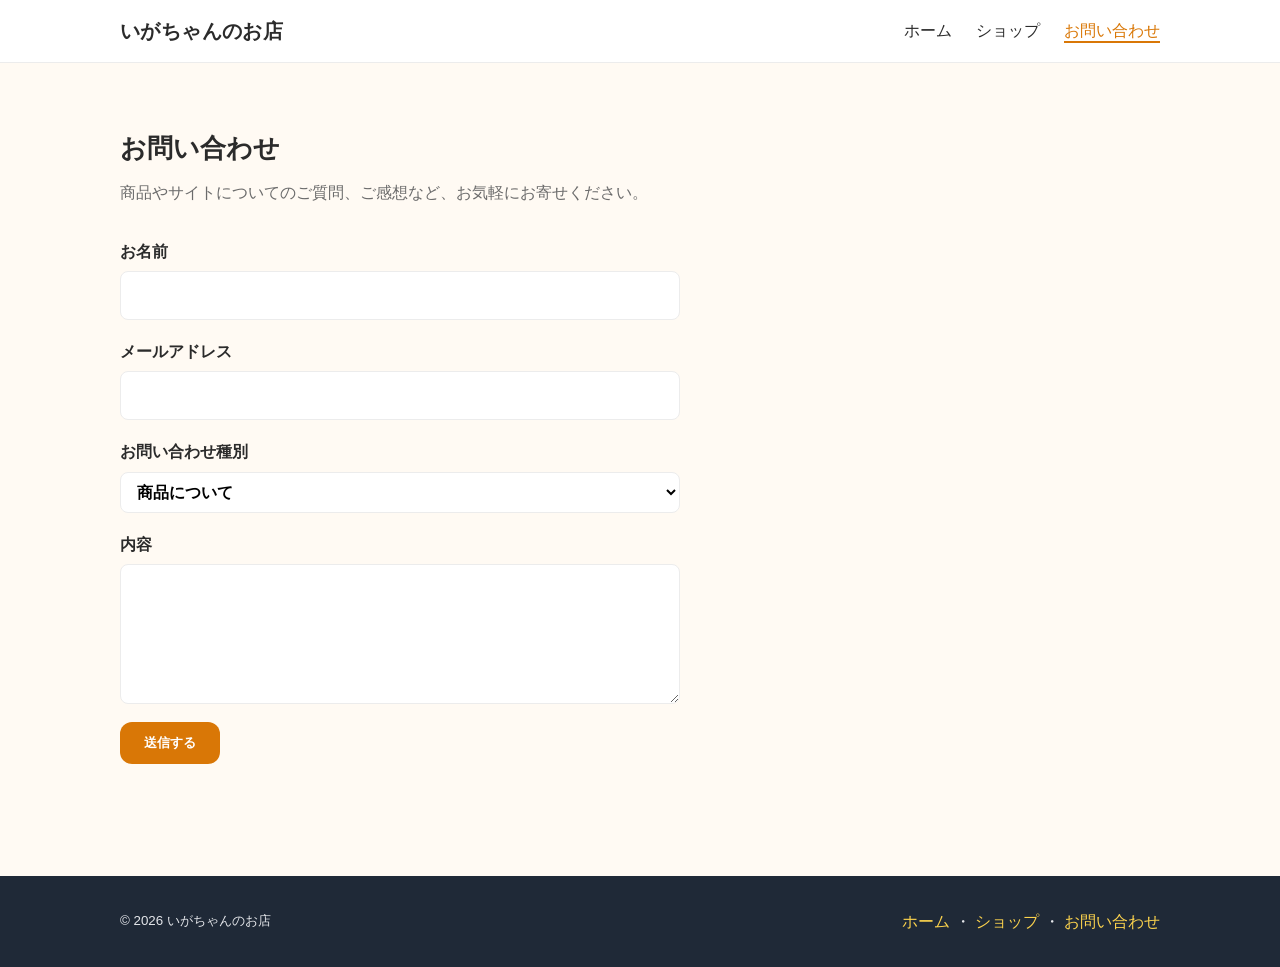
==== contact.html @ d960fc7b "create" ====
<!DOCTYPE html>
<html lang="ja">
  <head>
    <meta charset="UTF-8" />
    <meta name="viewport" content="width=device-width, initial-scale=1.0" />
    <meta
      name="description"
      content="いがちゃんのお店へのお問い合わせページ。商品やサイトに関するご質問はこちらからどうぞ。"
    />
    <title>お問い合わせ | いがちゃんのお店</title>
    <link rel="stylesheet" href="assets/css/style.css" />
  </head>
  <body>
    <header class="site-header">
      <div class="container">
        <p class="site-title"><a href="index.html">いがちゃんのお店</a></p>
        <nav class="global-nav" aria-label="メインナビゲーション">
          <ul>
            <li><a href="index.html">ホーム</a></li>
            <li><a href="shop.html">ショップ</a></li>
            <li><a href="contact.html" aria-current="page">お問い合わせ</a></li>
          </ul>
        </nav>
      </div>
    </header>

    <main>
      <section class="section">
        <div class="container">
          <h2>お問い合わせ</h2>
          <p class="lead">
            商品やサイトについてのご質問、ご感想など、お気軽にお寄せください。
          </p>

          <form class="form" action="#" method="post" novalidate>
            <label>
              お名前
              <input type="text" name="name" autocomplete="name" required />
            </label>

            <label>
              メールアドレス
              <input type="email" name="email" autocomplete="email" required />
            </label>

            <label>
              お問い合わせ種別
              <select name="topic">
                <option value="product">商品について</option>
                <option value="site">サイトについて</option>
                <option value="other">その他</option>
              </select>
            </label>

            <label>
              内容
              <textarea name="message" required></textarea>
            </label>

            <div>
              <button type="submit" class="btn">送信する</button>
            </div>
          </form>
        </div>
      </section>
    </main>

    <footer class="site-footer">
      <div class="container">
        <small>&copy; <span data-current-year>2026</span> いがちゃんのお店</small>
        <nav aria-label="フッターナビゲーション">
          <a href="index.html">ホーム</a> ・
          <a href="shop.html">ショップ</a> ・
          <a href="contact.html">お問い合わせ</a>
        </nav>
      </div>
    </footer>

    <script src="assets/js/main.js"></script>
  </body>
</html>
---- assets/css/style.css ----
:root {
  --color-bg: #fffaf3;
  --color-surface: #ffffff;
  --color-text: #2b2b2b;
  --color-muted: #6b6b6b;
  --color-primary: #d97706;
  --color-primary-dark: #b45309;
  --color-accent: #0ea5e9;
  --color-border: #ececec;
  --radius: 12px;
  --shadow: 0 6px 16px rgba(0, 0, 0, 0.06);
  --max-width: 1080px;
  --font-sans: -apple-system, BlinkMacSystemFont, "Helvetica Neue", "Hiragino Sans",
    "Hiragino Kaku Gothic ProN", "Yu Gothic", Meiryo, sans-serif;
}

* {
  box-sizing: border-box;
}

html {
  scroll-behavior: smooth;
}

body {
  margin: 0;
  font-family: var(--font-sans);
  color: var(--color-text);
  background: var(--color-bg);
  line-height: 1.7;
  -webkit-font-smoothing: antialiased;
}

a {
  color: var(--color-primary-dark);
  text-decoration: none;
}

a:hover {
  text-decoration: underline;
}

img {
  max-width: 100%;
  display: block;
}

.container {
  max-width: var(--max-width);
  margin: 0 auto;
  padding: 0 20px;
}

/* ========== Header ========== */
.site-header {
  background: var(--color-surface);
  border-bottom: 1px solid var(--color-border);
  position: sticky;
  top: 0;
  z-index: 10;
}

.site-header .container {
  display: flex;
  align-items: center;
  justify-content: space-between;
  padding-top: 14px;
  padding-bottom: 14px;
}

.site-title {
  font-size: 1.25rem;
  font-weight: 700;
  margin: 0;
  letter-spacing: 0.02em;
}

.site-title a {
  color: var(--color-text);
}

.global-nav ul {
  list-style: none;
  margin: 0;
  padding: 0;
  display: flex;
  gap: 24px;
}

.global-nav a {
  color: var(--color-text);
  font-weight: 500;
}

.global-nav a[aria-current="page"] {
  color: var(--color-primary);
  border-bottom: 2px solid var(--color-primary);
  padding-bottom: 2px;
}

/* ========== Hero ========== */
.hero {
  background: linear-gradient(135deg, #fde68a 0%, #fca5a5 100%);
  padding: 80px 0;
}

.hero-inner {
  display: grid;
  grid-template-columns: 1fr 280px;
  gap: 40px;
  align-items: center;
}

.hero h1 {
  font-size: clamp(1.8rem, 4vw, 2.6rem);
  margin: 0 0 16px;
  line-height: 1.3;
}

.hero p {
  margin: 0 0 24px;
  font-size: 1.05rem;
  color: #4b3621;
}

.avatar {
  width: 220px;
  height: 220px;
  border-radius: 50%;
  background: radial-gradient(circle at 35% 30%, #fff 0%, #fbbf24 60%, #d97706 100%);
  margin: 0 auto;
  box-shadow: var(--shadow);
}

/* ========== Section ========== */
.section {
  padding: 64px 0;
}

.section-alt {
  background: var(--color-surface);
  border-top: 1px solid var(--color-border);
  border-bottom: 1px solid var(--color-border);
}

.section h2 {
  font-size: 1.6rem;
  margin: 0 0 8px;
}

.section .lead {
  color: var(--color-muted);
  margin: 0 0 32px;
}

/* ========== Buttons ========== */
.btn {
  display: inline-block;
  padding: 12px 24px;
  background: var(--color-primary);
  color: #fff;
  border-radius: var(--radius);
  font-weight: 600;
  border: none;
  cursor: pointer;
  transition: background 0.2s ease;
}

.btn:hover {
  background: var(--color-primary-dark);
  text-decoration: none;
  color: #fff;
}

.btn-outline {
  background: transparent;
  color: var(--color-primary-dark);
  border: 2px solid var(--color-primary);
}

.btn-outline:hover {
  background: var(--color-primary);
  color: #fff;
}

/* ========== Profile ========== */
.profile-grid {
  display: grid;
  grid-template-columns: repeat(auto-fit, minmax(220px, 1fr));
  gap: 20px;
}

.profile-card {
  background: var(--color-surface);
  border: 1px solid var(--color-border);
  border-radius: var(--radius);
  padding: 20px;
}

.profile-card h3 {
  margin: 0 0 8px;
  font-size: 1.05rem;
  color: var(--color-primary-dark);
}

.profile-card p {
  margin: 0;
  color: var(--color-muted);
}

/* ========== Product ========== */
.product-grid {
  display: grid;
  grid-template-columns: repeat(auto-fit, minmax(260px, 1fr));
  gap: 24px;
}

.product-card {
  background: var(--color-surface);
  border: 1px solid var(--color-border);
  border-radius: var(--radius);
  overflow: hidden;
  display: flex;
  flex-direction: column;
  transition: transform 0.2s ease, box-shadow 0.2s ease;
}

.product-card:hover {
  transform: translateY(-4px);
  box-shadow: var(--shadow);
}

.product-thumb {
  height: 180px;
  background: linear-gradient(135deg, #fde68a, #fca5a5);
}

.product-thumb.thumb-2 {
  background: linear-gradient(135deg, #bae6fd, #818cf8);
}

.product-thumb.thumb-3 {
  background: linear-gradient(135deg, #bbf7d0, #5eead4);
}

.product-thumb.thumb-4 {
  background: linear-gradient(135deg, #fecaca, #f9a8d4);
}

.product-thumb.thumb-5 {
  background: linear-gradient(135deg, #fef3c7, #fdba74);
}

.product-thumb.thumb-6 {
  background: linear-gradient(135deg, #e9d5ff, #c4b5fd);
}

.product-body {
  padding: 18px;
  display: flex;
  flex-direction: column;
  flex: 1;
}

.product-body h3 {
  margin: 0 0 8px;
  font-size: 1.1rem;
}

.product-body p {
  margin: 0 0 16px;
  color: var(--color-muted);
  font-size: 0.95rem;
  flex: 1;
}

.product-meta {
  display: flex;
  align-items: center;
  justify-content: space-between;
  gap: 12px;
}

.price {
  font-size: 1.15rem;
  font-weight: 700;
  color: var(--color-primary-dark);
}

/* ========== Form ========== */
.form {
  display: grid;
  gap: 18px;
  max-width: 560px;
}

.form label {
  display: grid;
  gap: 6px;
  font-weight: 600;
}

.form input,
.form textarea,
.form select {
  font: inherit;
  padding: 10px 12px;
  border: 1px solid var(--color-border);
  border-radius: 8px;
  background: var(--color-surface);
}

.form input:focus,
.form textarea:focus,
.form select:focus {
  outline: 2px solid var(--color-accent);
  outline-offset: 1px;
}

.form textarea {
  min-height: 140px;
  resize: vertical;
}

/* ========== Footer ========== */
.site-footer {
  background: #1f2937;
  color: #e5e7eb;
  padding: 32px 0;
  margin-top: 48px;
}

.site-footer .container {
  display: flex;
  flex-wrap: wrap;
  justify-content: space-between;
  gap: 16px;
  align-items: center;
}

.site-footer a {
  color: #fcd34d;
}

/* ========== Responsive ========== */
@media (max-width: 720px) {
  .hero {
    padding: 56px 0;
  }

  .hero-inner {
    grid-template-columns: 1fr;
    text-align: center;
  }

  .avatar {
    width: 160px;
    height: 160px;
  }

  .global-nav ul {
    gap: 16px;
  }
}
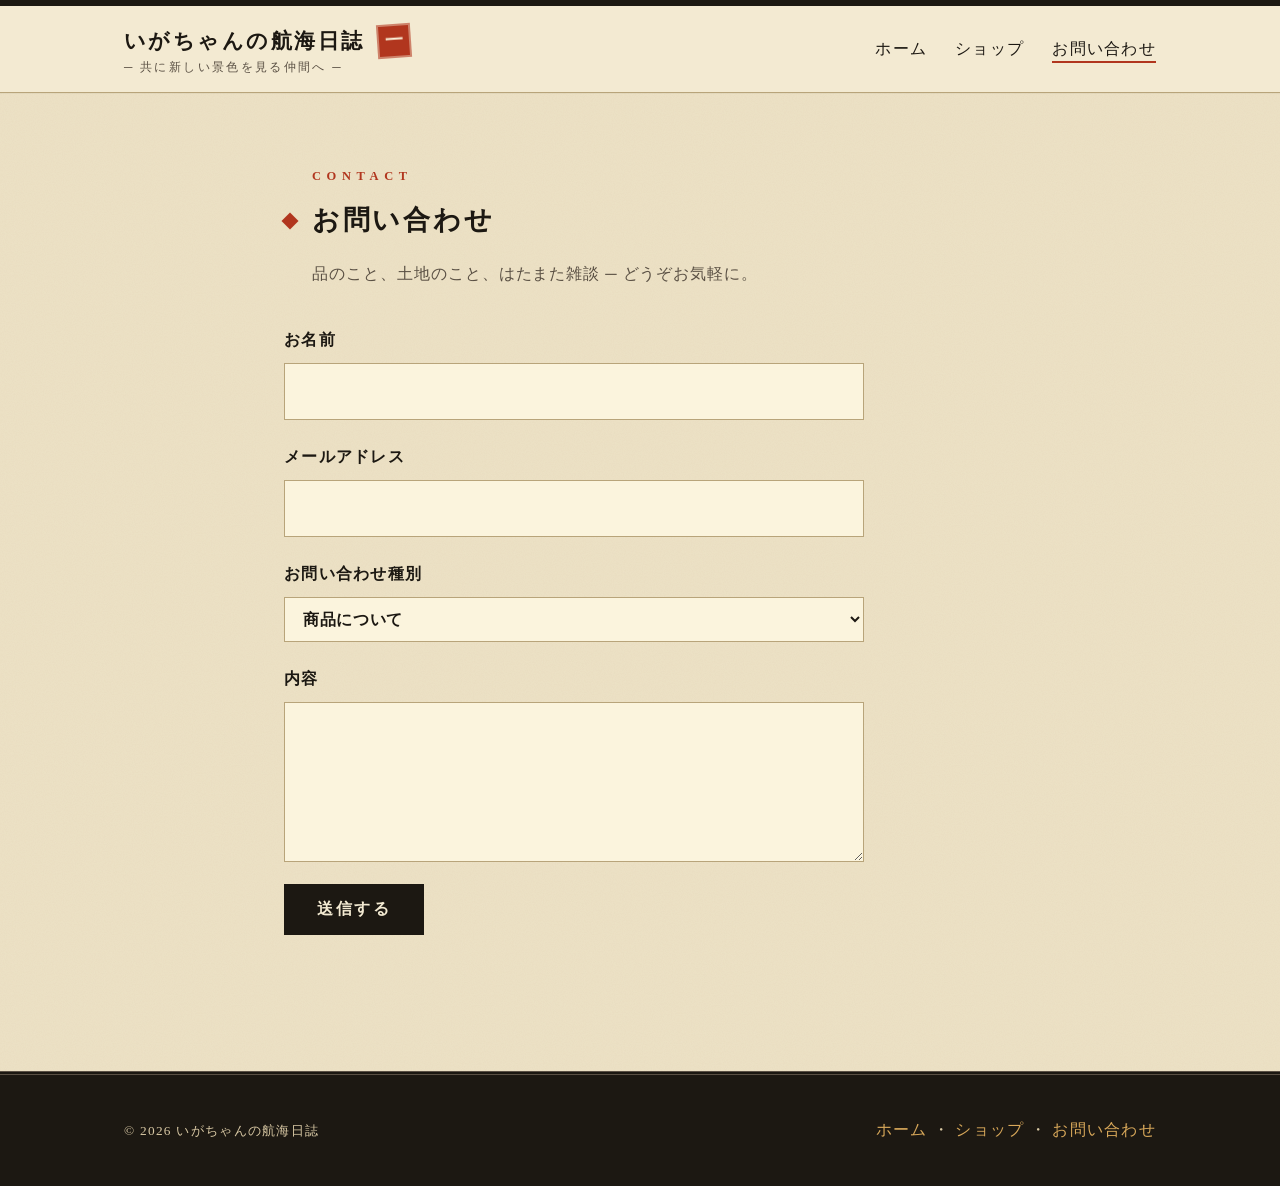
==== commit b32cc626: "あ" ====
--- a/contact.html
+++ b/contact.html
@@ -5,15 +5,22 @@
     <meta name="viewport" content="width=device-width, initial-scale=1.0" />
     <meta
       name="description"
-      content="いがちゃんのお店へのお問い合わせページ。商品やサイトに関するご質問はこちらからどうぞ。"
+      content="いがちゃんの航海日誌へのお問い合わせページ。商品やサイトに関するご質問はこちらからどうぞ。"
     />
-    <title>お問い合わせ | いがちゃんのお店</title>
+    <title>お問い合わせ:いがちゃんの航海日誌</title>
     <link rel="stylesheet" href="assets/css/style.css" />
   </head>
   <body>
     <header class="site-header">
       <div class="container">
-        <p class="site-title"><a href="index.html">いがちゃんのお店</a></p>
+        <div class="site-title-block">
+          <p class="site-title">
+            <a href="index.html"
+              >いがちゃんの航海日誌<span class="seal" aria-hidden="true">一</span></a
+            >
+          </p>
+          <p class="site-tagline">─ 共に新しい景色を見る仲間へ ─</p>
+        </div>
         <nav class="global-nav" aria-label="メインナビゲーション">
           <ul>
             <li><a href="index.html">ホーム</a></li>
@@ -25,12 +32,15 @@
     </header>
 
     <main>
-      <section class="section">
+      <section class="section section-narrow">
         <div class="container">
-          <h2>お問い合わせ</h2>
-          <p class="lead">
-            商品やサイトについてのご質問、ご感想など、お気軽にお寄せください。
-          </p>
+          <header>
+            <p class="eyebrow">CONTACT</p>
+            <h2>お問い合わせ</h2>
+            <p class="section-subtitle">
+              品のこと、土地のこと、はたまた雑談 ─ どうぞお気軽に。
+            </p>
+          </header>
 
           <form class="form" action="#" method="post" novalidate>
             <label>
@@ -67,7 +77,7 @@
 
     <footer class="site-footer">
       <div class="container">
-        <small>&copy; <span data-current-year>2026</span> いがちゃんのお店</small>
+        <small>&copy; <span data-current-year>2026</span> いがちゃんの航海日誌</small>
         <nav aria-label="フッターナビゲーション">
           <a href="index.html">ホーム</a> ・
           <a href="shop.html">ショップ</a> ・
--- a/assets/css/style.css
+++ b/assets/css/style.css
@@ -1,17 +1,22 @@
 :root {
-  --color-bg: #fffaf3;
-  --color-surface: #ffffff;
-  --color-text: #2b2b2b;
-  --color-muted: #6b6b6b;
-  --color-primary: #d97706;
-  --color-primary-dark: #b45309;
-  --color-accent: #0ea5e9;
-  --color-border: #ececec;
-  --radius: 12px;
-  --shadow: 0 6px 16px rgba(0, 0, 0, 0.06);
+  --color-bg: #ede2c6;            /* 生成り(washi paper) */
+  --color-bg-soft: #f3ead2;
+  --color-surface: #fbf4dd;       /* card paper */
+  --color-text: #1c1812;          /* 墨 sumi */
+  --color-text-soft: #2a2620;
+  --color-muted: #5a5044;
+  --color-primary: #b1361e;       /* 朱 vermilion */
+  --color-primary-dark: #8a2a17;
+  --color-indigo: #2c3e60;        /* 藍 */
+  --color-border: #b8a47a;        /* aged paper edge */
+  --color-line: #5a5044;          /* sumi line */
+  --shadow: 0 4px 14px rgba(28, 24, 18, 0.08);
   --max-width: 1080px;
-  --font-sans: -apple-system, BlinkMacSystemFont, "Helvetica Neue", "Hiragino Sans",
-    "Hiragino Kaku Gothic ProN", "Yu Gothic", Meiryo, sans-serif;
+  --font-mincho: "Yu Mincho", "YuMincho", "Hiragino Mincho ProN",
+    "Hiragino Mincho Pro", "Noto Serif JP", "Sawarabi Mincho", "MS Mincho",
+    "Songti SC", serif;
+  --font-sans: -apple-system, BlinkMacSystemFont, "Hiragino Sans",
+    "Yu Gothic", Meiryo, sans-serif;
 }
 
 * {
@@ -24,20 +29,27 @@
 
 body {
   margin: 0;
-  font-family: var(--font-sans);
-  color: var(--color-text);
-  background: var(--color-bg);
-  line-height: 1.7;
+  font-family: var(--font-mincho);
+  font-feature-settings: "palt";
+  color: var(--color-text);
+  background-color: var(--color-bg);
+  background-image: url("data:image/svg+xml;utf8,<svg xmlns='http://www.w3.org/2000/svg' width='240' height='240'><filter id='n'><feTurbulence type='fractalNoise' baseFrequency='0.9' numOctaves='2' stitchTiles='stitch'/><feColorMatrix values='0 0 0 0 0.42 0 0 0 0 0.32 0 0 0 0 0.18 0 0 0 0.07 0'/></filter><rect width='240' height='240' filter='url(%23n)'/></svg>");
+  line-height: 1.9;
   -webkit-font-smoothing: antialiased;
+  letter-spacing: 0.02em;
 }
 
 a {
   color: var(--color-primary-dark);
   text-decoration: none;
+  transition: color 0.2s ease;
 }
 
 a:hover {
+  color: var(--color-primary);
   text-decoration: underline;
+  text-underline-offset: 4px;
+  text-decoration-thickness: 1px;
 }
 
 img {
@@ -48,35 +60,93 @@
 .container {
   max-width: var(--max-width);
   margin: 0 auto;
-  padding: 0 20px;
-}
-
-/* ========== Header ========== */
+  padding: 0 24px;
+}
+
+/* ========== Header (天反 — scroll rod feel) ========== */
 .site-header {
-  background: var(--color-surface);
+  background: var(--color-bg-soft);
+  border-top: 6px solid var(--color-text);
   border-bottom: 1px solid var(--color-border);
   position: sticky;
   top: 0;
   z-index: 10;
+  box-shadow: 0 1px 0 rgba(28, 24, 18, 0.04);
 }
 
 .site-header .container {
   display: flex;
   align-items: center;
   justify-content: space-between;
-  padding-top: 14px;
-  padding-bottom: 14px;
+  padding-top: 18px;
+  padding-bottom: 18px;
+}
+
+.site-title-block {
+  display: flex;
+  flex-direction: column;
+  gap: 2px;
+  line-height: 1.2;
 }
 
 .site-title {
-  font-size: 1.25rem;
+  margin: 0;
+  font-size: 1.3rem;
+  font-weight: 600;
+  letter-spacing: 0.12em;
+}
+
+.site-tagline {
+  margin: 0;
+  font-family: var(--font-mincho);
+  font-size: 0.74rem;
+  letter-spacing: 0.2em;
+  color: var(--color-muted);
+}
+
+@media (max-width: 720px) {
+  .site-tagline {
+    display: none;
+  }
+}
+
+.site-title a {
+  color: var(--color-text);
+  display: inline-flex;
+  align-items: center;
+  gap: 12px;
+}
+
+.site-title a:hover {
+  text-decoration: none;
+  color: var(--color-text);
+}
+
+/* ========== 朱印 (vermilion seal) ========== */
+.seal {
+  display: inline-flex;
+  align-items: center;
+  justify-content: center;
+  width: 34px;
+  height: 34px;
+  background: var(--color-primary);
+  color: #fbf4dd;
+  font-family: var(--font-mincho);
   font-weight: 700;
-  margin: 0;
-  letter-spacing: 0.02em;
-}
-
-.site-title a {
-  color: var(--color-text);
+  font-size: 1.1rem;
+  line-height: 1;
+  letter-spacing: 0;
+  transform: rotate(-4deg);
+  box-shadow:
+    inset 0 0 0 2px rgba(251, 244, 221, 0.4),
+    inset 0 0 0 3px var(--color-primary);
+  user-select: none;
+}
+
+.seal-lg {
+  width: 56px;
+  height: 56px;
+  font-size: 1.7rem;
 }
 
 .global-nav ul {
@@ -84,57 +154,143 @@
   margin: 0;
   padding: 0;
   display: flex;
-  gap: 24px;
+  gap: 28px;
 }
 
 .global-nav a {
   color: var(--color-text);
   font-weight: 500;
+  letter-spacing: 0.08em;
+  padding-bottom: 4px;
+}
+
+.global-nav a:hover {
+  text-decoration: none;
+  color: var(--color-primary);
 }
 
 .global-nav a[aria-current="page"] {
-  color: var(--color-primary);
+  color: var(--color-text);
   border-bottom: 2px solid var(--color-primary);
-  padding-bottom: 2px;
-}
-
-/* ========== Hero ========== */
+}
+
+/* ========== Hero (絵巻の風景) ========== */
 .hero {
-  background: linear-gradient(135deg, #fde68a 0%, #fca5a5 100%);
-  padding: 80px 0;
+  position: relative;
+  padding: 96px 0 140px;
+  background-color: var(--color-bg-soft);
+  background-image: url("data:image/svg+xml;utf8,<svg xmlns='http://www.w3.org/2000/svg' viewBox='0 0 1200 240' preserveAspectRatio='none'><path d='M0,240 L0,160 L150,90 L320,140 L500,60 L680,130 L860,80 L1040,140 L1200,100 L1200,240 Z' fill='%23a89469' opacity='0.5'/><path d='M0,240 L0,185 L140,150 L300,170 L500,130 L680,170 L880,140 L1060,180 L1200,160 L1200,240 Z' fill='%237a6745' opacity='0.6'/></svg>");
+  background-repeat: no-repeat;
+  background-position: bottom center;
+  background-size: 100% 220px;
+  overflow: hidden;
+}
+
+.hero::before {
+  content: "";
+  position: absolute;
+  top: 60px;
+  left: 12%;
+  width: 96px;
+  height: 96px;
+  border-radius: 50%;
+  background: rgba(177, 54, 30, 0.78);
+  filter: blur(0.4px);
+  pointer-events: none;
 }
 
 .hero-inner {
+  position: relative;
   display: grid;
-  grid-template-columns: 1fr 280px;
-  gap: 40px;
+  grid-template-columns: 32px 1fr 300px;
+  gap: 32px;
   align-items: center;
 }
 
+.vertical-label {
+  writing-mode: vertical-rl;
+  font-family: var(--font-mincho);
+  font-size: 0.95rem;
+  letter-spacing: 0.6em;
+  color: var(--color-muted);
+  margin: 0;
+  align-self: stretch;
+  display: flex;
+  align-items: flex-start;
+  padding-top: 8px;
+}
+
 .hero h1 {
-  font-size: clamp(1.8rem, 4vw, 2.6rem);
-  margin: 0 0 16px;
-  line-height: 1.3;
+  font-family: var(--font-mincho);
+  font-size: clamp(1.9rem, 4vw, 2.7rem);
+  font-weight: 600;
+  margin: 0 0 20px;
+  line-height: 1.55;
+  letter-spacing: 0.06em;
+  color: var(--color-text);
 }
 
 .hero p {
-  margin: 0 0 24px;
-  font-size: 1.05rem;
-  color: #4b3621;
-}
-
-.avatar {
-  width: 220px;
-  height: 220px;
+  margin: 0 0 32px;
+  font-size: 1.02rem;
+  color: var(--color-text-soft);
+  max-width: 36em;
+}
+
+/* ========== 円相 (ensō circle) ========== */
+.enso {
+  position: relative;
+  width: 240px;
+  height: 240px;
+  margin: 0 auto;
+}
+
+.enso::before {
+  content: "";
+  position: absolute;
+  inset: 0;
   border-radius: 50%;
-  background: radial-gradient(circle at 35% 30%, #fff 0%, #fbbf24 60%, #d97706 100%);
-  margin: 0 auto;
-  box-shadow: var(--shadow);
+  background: conic-gradient(
+    from 215deg,
+    #1c1812 0deg,
+    #1c1812 295deg,
+    rgba(28, 24, 18, 0.15) 308deg,
+    transparent 318deg,
+    transparent 360deg
+  );
+  -webkit-mask: radial-gradient(
+    circle at center,
+    transparent 92px,
+    #000 96px,
+    #000 116px,
+    transparent 120px
+  );
+  mask: radial-gradient(
+    circle at center,
+    transparent 92px,
+    #000 96px,
+    #000 116px,
+    transparent 120px
+  );
+  filter: drop-shadow(0 2px 4px rgba(0, 0, 0, 0.18));
+}
+
+.enso-mark {
+  position: absolute;
+  inset: 0;
+  display: flex;
+  align-items: center;
+  justify-content: center;
+  font-family: var(--font-mincho);
+  font-size: 2.6rem;
+  font-weight: 600;
+  color: var(--color-text);
+  letter-spacing: 0;
 }
 
 /* ========== Section ========== */
 .section {
-  padding: 64px 0;
+  padding: 72px 0;
 }
 
 .section-alt {
@@ -144,85 +300,160 @@
 }
 
 .section h2 {
-  font-size: 1.6rem;
-  margin: 0 0 8px;
+  font-family: var(--font-mincho);
+  font-size: 1.7rem;
+  font-weight: 600;
+  letter-spacing: 0.1em;
+  margin: 0 0 12px;
+  position: relative;
+  padding-left: 28px;
+}
+
+.section h2::before {
+  content: "";
+  position: absolute;
+  left: 0;
+  top: 50%;
+  width: 12px;
+  height: 12px;
+  background: var(--color-primary);
+  transform: translateY(-50%) rotate(45deg);
 }
 
 .section .lead {
   color: var(--color-muted);
-  margin: 0 0 32px;
+  margin: 0 0 36px;
+  padding-left: 28px;
+  letter-spacing: 0.05em;
+}
+
+/* ========== Divider (霞 mist band) ========== */
+.divider {
+  display: flex;
+  align-items: center;
+  gap: 18px;
+  max-width: 520px;
+  margin: 0 auto;
+  padding: 8px 24px;
+}
+
+.divider::before,
+.divider::after {
+  content: "";
+  flex: 1;
+  height: 1px;
+  background: var(--color-line);
+  opacity: 0.45;
+}
+
+.divider span {
+  width: 8px;
+  height: 8px;
+  background: var(--color-primary);
+  transform: rotate(45deg);
 }
 
 /* ========== Buttons ========== */
 .btn {
   display: inline-block;
-  padding: 12px 24px;
+  font-family: var(--font-mincho);
+  font-weight: 600;
+  font-size: 1rem;
+  letter-spacing: 0.16em;
+  padding: 14px 32px;
+  background: var(--color-text);
+  color: var(--color-bg-soft);
+  border: 1px solid var(--color-text);
+  border-radius: 0;
+  cursor: pointer;
+  transition: background 0.2s ease, border-color 0.2s ease, color 0.2s ease;
+}
+
+.btn:hover {
   background: var(--color-primary);
-  color: #fff;
-  border-radius: var(--radius);
-  font-weight: 600;
-  border: none;
-  cursor: pointer;
-  transition: background 0.2s ease;
-}
-
-.btn:hover {
+  border-color: var(--color-primary);
+  color: #fbf4dd;
+  text-decoration: none;
+}
+
+.btn-primary {
+  background: var(--color-primary);
+  border-color: var(--color-primary);
+  color: #fbf4dd;
+}
+
+.btn-primary:hover {
   background: var(--color-primary-dark);
-  text-decoration: none;
-  color: #fff;
+  border-color: var(--color-primary-dark);
 }
 
 .btn-outline {
   background: transparent;
-  color: var(--color-primary-dark);
-  border: 2px solid var(--color-primary);
+  color: var(--color-text);
+  border: 1px solid var(--color-text);
 }
 
 .btn-outline:hover {
-  background: var(--color-primary);
-  color: #fff;
+  background: var(--color-text);
+  color: var(--color-bg-soft);
 }
 
 /* ========== Profile ========== */
 .profile-grid {
   display: grid;
   grid-template-columns: repeat(auto-fit, minmax(220px, 1fr));
-  gap: 20px;
+  gap: 22px;
 }
 
 .profile-card {
   background: var(--color-surface);
   border: 1px solid var(--color-border);
-  border-radius: var(--radius);
-  padding: 20px;
+  border-radius: 0;
+  padding: 24px;
+  position: relative;
+}
+
+.profile-card::before {
+  content: "";
+  position: absolute;
+  top: 0;
+  left: 0;
+  width: 28px;
+  height: 4px;
+  background: var(--color-primary);
 }
 
 .profile-card h3 {
-  margin: 0 0 8px;
+  font-family: var(--font-mincho);
+  margin: 0 0 10px;
   font-size: 1.05rem;
-  color: var(--color-primary-dark);
+  font-weight: 600;
+  letter-spacing: 0.08em;
+  color: var(--color-text);
 }
 
 .profile-card p {
   margin: 0;
   color: var(--color-muted);
-}
-
-/* ========== Product ========== */
+  letter-spacing: 0.03em;
+}
+
+/* ========== Product (短冊 tanzaku) ========== */
 .product-grid {
   display: grid;
   grid-template-columns: repeat(auto-fit, minmax(260px, 1fr));
-  gap: 24px;
+  gap: 28px;
 }
 
 .product-card {
   background: var(--color-surface);
   border: 1px solid var(--color-border);
-  border-radius: var(--radius);
+  border-radius: 0;
   overflow: hidden;
   display: flex;
   flex-direction: column;
-  transition: transform 0.2s ease, box-shadow 0.2s ease;
+  transition: transform 0.25s ease, box-shadow 0.25s ease;
+  position: relative;
 }
 
 .product-card:hover {
@@ -231,47 +462,81 @@
 }
 
 .product-thumb {
-  height: 180px;
-  background: linear-gradient(135deg, #fde68a, #fca5a5);
+  position: relative;
+  height: 200px;
+  background: linear-gradient(135deg, #2a2620 0%, #5a5044 100%);
+  display: flex;
+  align-items: center;
+  justify-content: center;
+  font-family: var(--font-mincho);
+  font-size: 5.5rem;
+  font-weight: 600;
+  color: rgba(251, 244, 221, 0.18);
+  letter-spacing: 0;
+  overflow: hidden;
+}
+
+.product-thumb::after {
+  content: "一";
 }
 
 .product-thumb.thumb-2 {
-  background: linear-gradient(135deg, #bae6fd, #818cf8);
+  background: linear-gradient(135deg, #1f2c44 0%, #3d527a 100%);
+}
+.product-thumb.thumb-2::after {
+  content: "二";
 }
 
 .product-thumb.thumb-3 {
-  background: linear-gradient(135deg, #bbf7d0, #5eead4);
+  background: linear-gradient(135deg, #3a4a32 0%, #6a7e58 100%);
+}
+.product-thumb.thumb-3::after {
+  content: "三";
 }
 
 .product-thumb.thumb-4 {
-  background: linear-gradient(135deg, #fecaca, #f9a8d4);
+  background: linear-gradient(135deg, #8a2a17 0%, #b1361e 100%);
+}
+.product-thumb.thumb-4::after {
+  content: "四";
+  color: rgba(251, 244, 221, 0.32);
 }
 
 .product-thumb.thumb-5 {
-  background: linear-gradient(135deg, #fef3c7, #fdba74);
+  background: linear-gradient(135deg, #6e5026 0%, #a07a3d 100%);
+}
+.product-thumb.thumb-5::after {
+  content: "五";
 }
 
 .product-thumb.thumb-6 {
-  background: linear-gradient(135deg, #e9d5ff, #c4b5fd);
+  background: linear-gradient(135deg, #2c2238 0%, #5a4a78 100%);
+}
+.product-thumb.thumb-6::after {
+  content: "六";
 }
 
 .product-body {
-  padding: 18px;
+  padding: 22px;
   display: flex;
   flex-direction: column;
   flex: 1;
 }
 
 .product-body h3 {
-  margin: 0 0 8px;
-  font-size: 1.1rem;
+  font-family: var(--font-mincho);
+  margin: 0 0 10px;
+  font-size: 1.15rem;
+  font-weight: 600;
+  letter-spacing: 0.06em;
 }
 
 .product-body p {
-  margin: 0 0 16px;
+  margin: 0 0 18px;
   color: var(--color-muted);
   font-size: 0.95rem;
   flex: 1;
+  letter-spacing: 0.02em;
 }
 
 .product-meta {
@@ -279,55 +544,69 @@
   align-items: center;
   justify-content: space-between;
   gap: 12px;
+  border-top: 1px dashed var(--color-border);
+  padding-top: 16px;
 }
 
 .price {
-  font-size: 1.15rem;
+  font-family: var(--font-mincho);
+  font-size: 1.2rem;
   font-weight: 700;
   color: var(--color-primary-dark);
+  letter-spacing: 0.04em;
 }
 
 /* ========== Form ========== */
 .form {
   display: grid;
-  gap: 18px;
-  max-width: 560px;
+  gap: 22px;
+  max-width: 580px;
 }
 
 .form label {
   display: grid;
-  gap: 6px;
-  font-weight: 600;
+  gap: 8px;
+  font-family: var(--font-mincho);
+  font-weight: 600;
+  letter-spacing: 0.08em;
+  color: var(--color-text);
 }
 
 .form input,
 .form textarea,
 .form select {
   font: inherit;
-  padding: 10px 12px;
+  font-family: var(--font-mincho);
+  letter-spacing: 0.04em;
+  padding: 12px 14px;
   border: 1px solid var(--color-border);
-  border-radius: 8px;
+  border-radius: 0;
   background: var(--color-surface);
+  color: var(--color-text);
 }
 
 .form input:focus,
 .form textarea:focus,
 .form select:focus {
-  outline: 2px solid var(--color-accent);
-  outline-offset: 1px;
+  outline: none;
+  border-color: var(--color-primary);
+  box-shadow: 0 0 0 3px rgba(177, 54, 30, 0.18);
 }
 
 .form textarea {
-  min-height: 140px;
+  min-height: 160px;
   resize: vertical;
 }
 
-/* ========== Footer ========== */
+/* ========== Footer (墨色の地) ========== */
 .site-footer {
-  background: #1f2937;
-  color: #e5e7eb;
-  padding: 32px 0;
-  margin-top: 48px;
+  background: #1c1812;
+  color: #d8c8a4;
+  padding: 40px 0;
+  margin-top: 64px;
+  border-top: 4px double #5a5044;
+  font-family: var(--font-mincho);
+  letter-spacing: 0.08em;
 }
 
 .site-footer .container {
@@ -339,13 +618,17 @@
 }
 
 .site-footer a {
-  color: #fcd34d;
+  color: #d8a85a;
+}
+
+.site-footer a:hover {
+  color: #f1c97a;
 }
 
 /* ========== Responsive ========== */
 @media (max-width: 720px) {
   .hero {
-    padding: 56px 0;
+    padding: 64px 0 120px;
   }
 
   .hero-inner {
@@ -353,12 +636,511 @@
     text-align: center;
   }
 
-  .avatar {
-    width: 160px;
-    height: 160px;
+  .vertical-label {
+    display: none;
+  }
+
+  .enso {
+    width: 180px;
+    height: 180px;
+  }
+
+  .enso::before {
+    -webkit-mask: radial-gradient(
+      circle at center,
+      transparent 68px,
+      #000 72px,
+      #000 88px,
+      transparent 92px
+    );
+    mask: radial-gradient(
+      circle at center,
+      transparent 68px,
+      #000 72px,
+      #000 88px,
+      transparent 92px
+    );
+  }
+
+  .enso-mark {
+    font-size: 2rem;
   }
 
   .global-nav ul {
-    gap: 16px;
-  }
-}
+    gap: 18px;
+  }
+
+  .site-title {
+    font-size: 1.1rem;
+  }
+
+  .seal {
+    width: 28px;
+    height: 28px;
+    font-size: 0.95rem;
+  }
+}
+
+/* ========== 目次 (table of contents) ========== */
+.toc {
+  background: var(--color-surface);
+  border: 1px solid var(--color-border);
+  padding: 32px 36px;
+  max-width: 640px;
+  margin: 0 auto;
+  position: relative;
+}
+
+.toc::before {
+  content: "";
+  position: absolute;
+  top: -1px;
+  left: 50%;
+  transform: translateX(-50%);
+  width: 64px;
+  height: 4px;
+  background: var(--color-primary);
+}
+
+.toc h2 {
+  font-family: var(--font-mincho);
+  font-size: 1.15rem;
+  font-weight: 600;
+  margin: 0 0 22px;
+  text-align: center;
+  letter-spacing: 0.5em;
+  padding-left: 0.5em;
+  color: var(--color-text);
+}
+
+.toc ol {
+  list-style: none;
+  margin: 0;
+  padding: 0;
+  counter-reset: toc;
+}
+
+.toc li {
+  counter-increment: toc;
+  padding: 12px 0;
+  border-bottom: 1px dashed var(--color-border);
+  display: flex;
+  align-items: baseline;
+  gap: 16px;
+}
+
+.toc li:last-child {
+  border-bottom: 0;
+}
+
+.toc li::before {
+  content: counter(toc, cjk-ideographic) "、";
+  color: var(--color-primary);
+  font-weight: 600;
+  flex-shrink: 0;
+  letter-spacing: 0.05em;
+  font-size: 1rem;
+}
+
+.toc a {
+  color: var(--color-text);
+  letter-spacing: 0.08em;
+}
+
+.toc a:hover {
+  color: var(--color-primary);
+  text-decoration: none;
+}
+
+/* ========== Section narrow / prose ========== */
+.section-narrow .container {
+  max-width: 760px;
+}
+
+.prose {
+  max-width: 720px;
+}
+
+.prose p {
+  margin: 0 0 1.4em;
+  letter-spacing: 0.05em;
+  color: var(--color-text-soft);
+  font-size: 1.02rem;
+}
+
+.prose p:last-child {
+  margin-bottom: 0;
+}
+
+.prose strong {
+  font-weight: 600;
+  color: var(--color-text);
+  background: linear-gradient(transparent 65%, rgba(177, 54, 30, 0.18) 65%);
+  padding: 0 2px;
+}
+
+.prose blockquote {
+  margin: 32px 0;
+  padding: 22px 28px;
+  border-left: 3px solid var(--color-primary);
+  background: rgba(177, 54, 30, 0.05);
+  font-family: var(--font-mincho);
+  letter-spacing: 0.08em;
+  color: var(--color-text);
+}
+
+.prose blockquote p {
+  margin: 0;
+  color: var(--color-text);
+}
+
+.prose blockquote cite {
+  display: block;
+  margin-top: 10px;
+  font-size: 0.88rem;
+  color: var(--color-muted);
+  font-style: normal;
+  letter-spacing: 0.16em;
+}
+
+/* ========== Eyebrow / subtitle ========== */
+.eyebrow {
+  display: block;
+  font-size: 0.78rem;
+  letter-spacing: 0.45em;
+  color: var(--color-primary);
+  font-weight: 600;
+  margin: 0 0 6px;
+  padding-left: 28px;
+}
+
+.section-subtitle {
+  color: var(--color-muted);
+  margin: 0 0 36px;
+  padding-left: 28px;
+  letter-spacing: 0.06em;
+}
+
+/* ========== Place figure ========== */
+.place-figure {
+  margin: 0 0 40px;
+}
+
+.place-figure__image {
+  height: 220px;
+  display: flex;
+  align-items: center;
+  justify-content: center;
+  font-family: var(--font-mincho);
+  font-size: 6.5rem;
+  font-weight: 600;
+  color: rgba(251, 244, 221, 0.22);
+  background: linear-gradient(135deg, #2a2620 0%, #5a5044 100%);
+  letter-spacing: 0;
+  user-select: none;
+  position: relative;
+  overflow: hidden;
+}
+
+.place-figure__image::after {
+  content: "";
+  position: absolute;
+  inset: 12px;
+  border: 1px solid rgba(251, 244, 221, 0.16);
+  pointer-events: none;
+}
+
+.place-figure__image--echizen {
+  background: linear-gradient(135deg, #4b3a26 0%, #8a6e44 100%);
+}
+.place-figure__image--saku {
+  background: linear-gradient(135deg, #243a5a 0%, #5e7aa0 100%);
+}
+.place-figure__image--ippen {
+  background: linear-gradient(135deg, #1c1812 0%, #4a3e30 100%);
+}
+.place-figure__image--odori {
+  background: linear-gradient(135deg, #6b1a1a 0%, #b1361e 100%);
+}
+
+.place-figure figcaption {
+  text-align: center;
+  margin-top: 14px;
+  font-size: 0.88rem;
+  color: var(--color-muted);
+  letter-spacing: 0.32em;
+  padding-left: 0.32em;
+}
+
+/* ========== End CTA ========== */
+.end-cta {
+  text-align: center;
+  padding: 48px 0 16px;
+}
+
+.end-cta p {
+  color: var(--color-muted);
+  margin: 0 0 28px;
+  letter-spacing: 0.06em;
+}
+
+/* ========== Item grid (index summary) ========== */
+.item-grid {
+  display: grid;
+  grid-template-columns: repeat(auto-fit, minmax(240px, 1fr));
+  gap: 26px;
+  margin-bottom: 40px;
+}
+
+/* ========== Closing seal mark ========== */
+.closing-seal {
+  display: flex;
+  justify-content: center;
+  margin: 56px 0 0;
+}
+
+.closing-seal .seal {
+  transform: rotate(-6deg);
+}
+
+/* ========== REZEN (axes femme nostalgie) thumbs ========== */
+.product-thumb.thumb-higanbana {
+  background: linear-gradient(135deg, #5a1f1a 0%, #a13525 100%);
+}
+.product-thumb.thumb-higanbana::after {
+  content: "彼";
+}
+
+.product-thumb.thumb-hakama {
+  background: linear-gradient(135deg, #1a2540 0%, #354a72 100%);
+}
+.product-thumb.thumb-hakama::after {
+  content: "袴";
+}
+
+.product-thumb.thumb-shirt {
+  background: linear-gradient(135deg, #6b2820 0%, #a14535 100%);
+}
+.product-thumb.thumb-shirt::after {
+  content: "衫";
+}
+
+.product-thumb.thumb-haori {
+  background: linear-gradient(135deg, #2c1f3e 0%, #4f3a6e 100%);
+}
+.product-thumb.thumb-haori::after {
+  content: "羽";
+}
+
+.product-thumb.thumb-mo {
+  background: linear-gradient(135deg, #2a4232 0%, #557562 100%);
+}
+.product-thumb.thumb-mo::after {
+  content: "裳";
+}
+
+.product-thumb.thumb-himo {
+  background: linear-gradient(135deg, #4a2540 0%, #7a4a6a 100%);
+}
+.product-thumb.thumb-himo::after {
+  content: "紐";
+}
+
+.product-thumb.thumb-kutsu {
+  background: linear-gradient(135deg, #1a1612 0%, #3a3530 100%);
+}
+.product-thumb.thumb-kutsu::after {
+  content: "沓";
+}
+
+.product-thumb.thumb-hebi {
+  background: linear-gradient(135deg, #3a3a3a 0%, #5a5a5a 100%);
+}
+.product-thumb.thumb-hebi::after {
+  content: "蛇";
+}
+
+/* External link badge inside product card */
+.product-meta .btn-outline[target="_blank"]::after {
+  content: " ↗";
+  letter-spacing: 0;
+  margin-left: 2px;
+}
+
+/* ========== 終章 (finale) ========== */
+.section-finale {
+  border-top: 4px double var(--color-line);
+  border-bottom: 4px double var(--color-line);
+  background: var(--color-bg);
+  position: relative;
+}
+
+.finale-banner {
+  text-align: center;
+  font-family: var(--font-mincho);
+  font-size: 0.82rem;
+  letter-spacing: 0.7em;
+  padding-left: 0.7em;
+  color: var(--color-primary);
+  margin: 0 0 36px;
+  font-weight: 600;
+}
+
+.finale-banner::before,
+.finale-banner::after {
+  content: "─";
+  display: inline-block;
+  margin: 0 14px;
+  color: var(--color-muted);
+  letter-spacing: 0;
+}
+
+/* ========== 札(ふだ)風カード ========== */
+.fuda {
+  background: var(--color-surface);
+  border: 1px solid var(--color-border);
+  padding: 40px 44px;
+  position: relative;
+  max-width: 640px;
+  margin: 40px auto 0;
+}
+
+.fuda::before {
+  content: "";
+  position: absolute;
+  top: 0;
+  left: 50%;
+  transform: translateX(-50%);
+  width: 64px;
+  height: 4px;
+  background: var(--color-primary);
+}
+
+.fuda::after {
+  content: "";
+  position: absolute;
+  bottom: 0;
+  left: 50%;
+  transform: translateX(-50%);
+  width: 64px;
+  height: 4px;
+  background: var(--color-primary);
+}
+
+.fuda-title {
+  text-align: center;
+  font-family: var(--font-mincho);
+  font-size: 1.15rem;
+  font-weight: 600;
+  letter-spacing: 0.4em;
+  padding-left: 0.4em;
+  margin: 0 0 8px;
+  color: var(--color-text);
+}
+
+.fuda-subtitle {
+  text-align: center;
+  margin: 0 0 28px;
+  font-size: 0.9rem;
+  color: var(--color-muted);
+  letter-spacing: 0.08em;
+}
+
+.fuda .form {
+  max-width: none;
+}
+
+.required-mark {
+  color: var(--color-primary);
+  font-size: 0.78rem;
+  font-weight: 700;
+  letter-spacing: 0.05em;
+  margin-left: 6px;
+}
+
+.field-hint {
+  font-size: 0.82rem;
+  font-weight: 400;
+  color: var(--color-muted);
+  letter-spacing: 0.04em;
+  margin-top: 2px;
+}
+
+@media (max-width: 720px) {
+  .fuda {
+    padding: 32px 24px;
+  }
+}
+
+/* ========== Chapter photos ========== */
+.chapter-photo {
+  margin: 36px 0;
+}
+
+.chapter-photo img {
+  width: 100%;
+  height: auto;
+  display: block;
+  border: 1px solid var(--color-border);
+  background: var(--color-surface);
+}
+
+.chapter-photo figcaption {
+  margin-top: 12px;
+  font-size: 0.86rem;
+  color: var(--color-muted);
+  letter-spacing: 0.05em;
+  text-align: right;
+}
+
+.chapter-photo figcaption a {
+  color: var(--color-muted);
+  text-decoration: underline dotted;
+  text-underline-offset: 3px;
+}
+
+.chapter-photo figcaption a:hover {
+  color: var(--color-primary);
+}
+
+.chapter-photo--scroll img {
+  background: #f6efde;
+  padding: 12px;
+  border-color: var(--color-line);
+}
+
+.photo-grid {
+  display: grid;
+  grid-template-columns: 1fr 1fr;
+  gap: 16px;
+  margin: 36px 0;
+}
+
+.photo-grid figure {
+  margin: 0;
+}
+
+.photo-grid img {
+  width: 100%;
+  height: 240px;
+  object-fit: cover;
+  display: block;
+  border: 1px solid var(--color-border);
+}
+
+.photo-grid figcaption {
+  margin-top: 10px;
+  font-size: 0.82rem;
+  color: var(--color-muted);
+  letter-spacing: 0.05em;
+  text-align: center;
+}
+
+@media (max-width: 720px) {
+  .photo-grid {
+    grid-template-columns: 1fr;
+  }
+  .photo-grid img {
+    height: 220px;
+  }
+}
